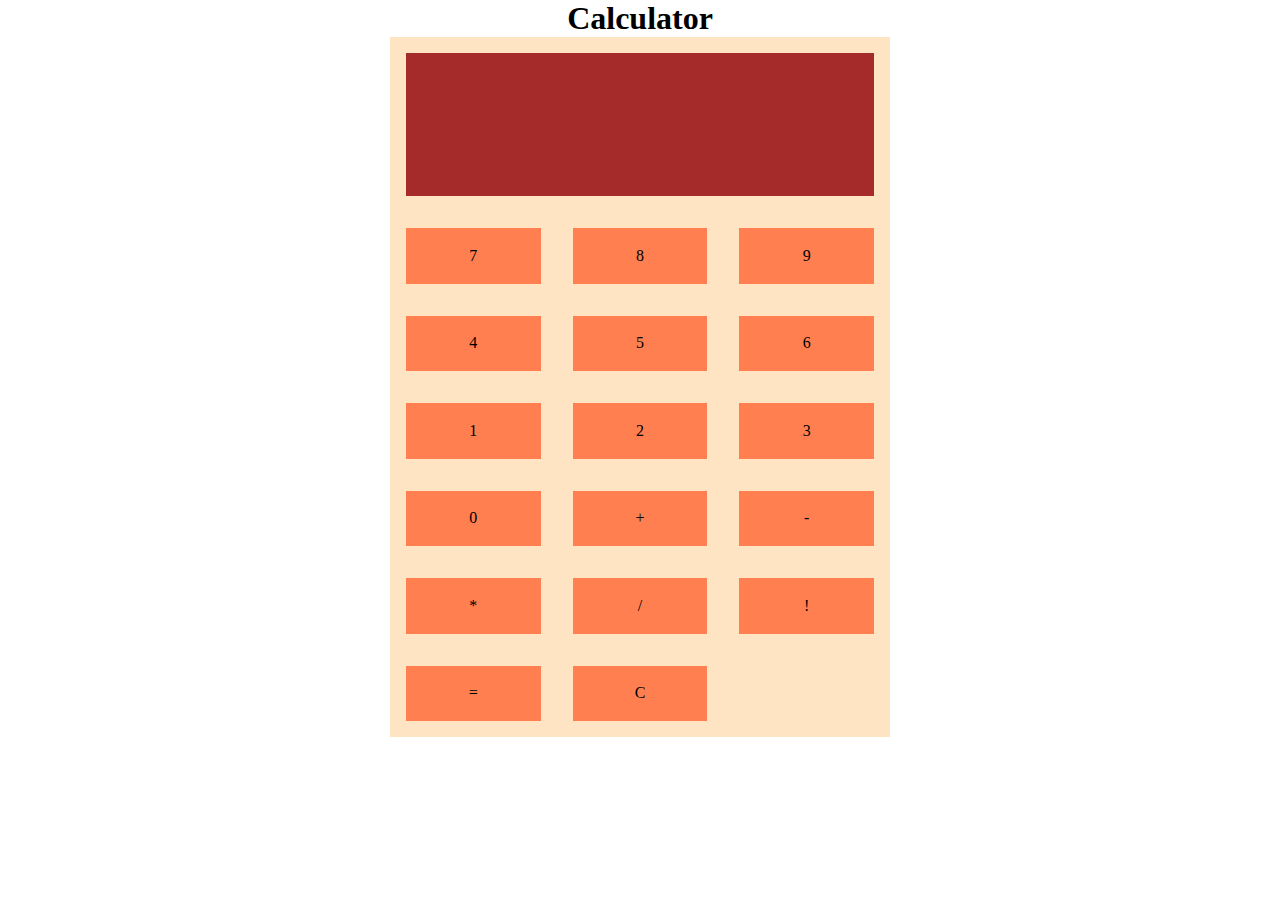
==== index2.html @ f5e05040 "page done" ====
<!DOCTYPE html>
<html lang="en">
  <head>
    <meta charset="UTF-8" />
    <meta http-equiv="X-UA-Compatible" content="IE=edge" />
    <meta name="viewport" content="width=device-width, initial-scale=1.0" />
    <title>Calculator</title>
    <link rel="stylesheet" href="style2.css" />
  </head>

  <body>
    <div>
      <div class="title">
        <h1><span class="name"></span> Calculator</h1>
      </div>
      <div class="calculator">
        <div class="screen"></div>
        <p class="seven btn">7</p>
        <p class="eight btn">8</p>
        <p class="nine btn">9</p>
        <p class="four btn">4</p>
        <p class="five btn">5</p>
        <p class="six btn">6</p>
        <p class="one btn">1</p>
        <p class="two btn">2</p>
        <p class="three btn">3</p>
        <p class="zero btn">0</p>
        <p class="add btn">+</p>
        <p class="reduce btn">-</p>
        <p class="multi btn">*</p>
        <p class="devide btn">/</p>
        <p class="factorial btn">!</p>
        <p class="equal btn">=</p>
        <p class="clear btn">C</p>
      </div>
    </div>
    <script src="app2.js"></script>
  </body>
</html>
---- style2.css ----
* {
  margin: 0;
  padding: 0;
  box-sizing: border-box;
}

body {
  height: 100vh;
}

.title {
  text-align: center;
}

.calculator {
  width: 500px;
  height: 700px;
  display: grid;
  grid-template-columns: 1fr 1fr 1fr;
  grid-template-rows: 1fr 1fr 1fr 1fr 1fr 1fr 1fr 1fr;
  background-color: bisque;
  margin: auto;
}

.screen {
  grid-column-start: 1;
  grid-column-end: 4;
  grid-row-start: 1;
  grid-row-end: 3;
  background: brown;
  margin: 1rem;
}

p {
  display: flex;
  align-items: center;
  justify-content: center;
  background-color: coral;
  margin: 1rem;
  transition: 0.5s all;
}

p:hover {
  background-color: rgb(248, 94, 38);
  cursor: pointer;
}
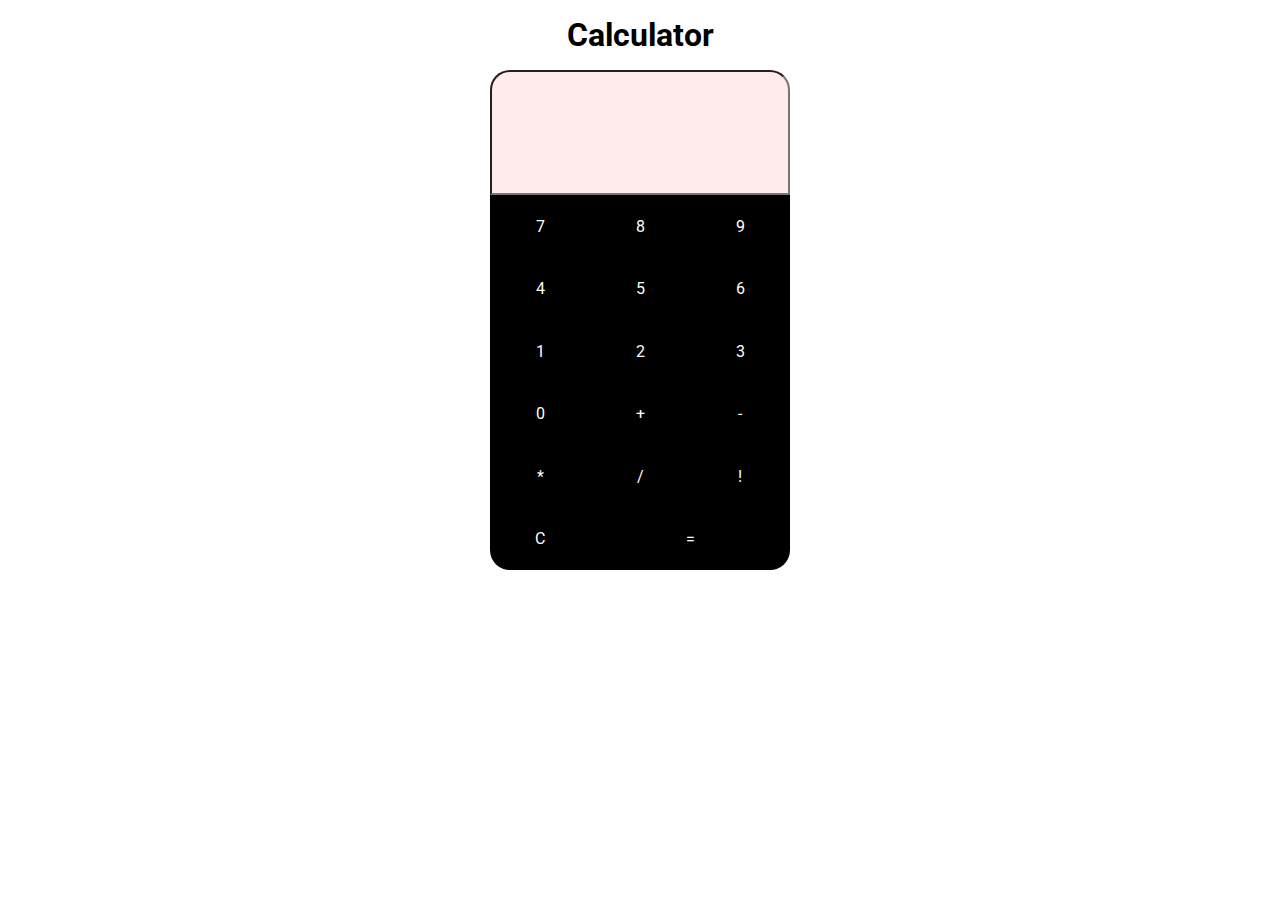
==== commit d16ff0f9: "almost finish" ====
--- a/index2.html
+++ b/index2.html
@@ -1,39 +1,41 @@
 <!DOCTYPE html>
 <html lang="en">
-  <head>
-    <meta charset="UTF-8" />
-    <meta http-equiv="X-UA-Compatible" content="IE=edge" />
-    <meta name="viewport" content="width=device-width, initial-scale=1.0" />
-    <title>Calculator</title>
-    <link rel="stylesheet" href="style2.css" />
-  </head>
 
-  <body>
-    <div>
-      <div class="title">
-        <h1><span class="name"></span> Calculator</h1>
-      </div>
-      <div class="calculator">
-        <div class="screen"></div>
-        <p class="seven btn">7</p>
-        <p class="eight btn">8</p>
-        <p class="nine btn">9</p>
-        <p class="four btn">4</p>
-        <p class="five btn">5</p>
-        <p class="six btn">6</p>
-        <p class="one btn">1</p>
-        <p class="two btn">2</p>
-        <p class="three btn">3</p>
-        <p class="zero btn">0</p>
-        <p class="add btn">+</p>
-        <p class="reduce btn">-</p>
-        <p class="multi btn">*</p>
-        <p class="devide btn">/</p>
-        <p class="factorial btn">!</p>
-        <p class="equal btn">=</p>
-        <p class="clear btn">C</p>
-      </div>
+<head>
+  <meta charset="UTF-8" />
+  <meta http-equiv="X-UA-Compatible" content="IE=edge" />
+  <meta name="viewport" content="width=device-width, initial-scale=1.0" />
+  <title>Calculator</title>
+  <link rel="stylesheet" href="style2.css" />
+</head>
+
+<body>
+  <div>
+    <div class="title">
+      <h1><span class="name"></span> Calculator</h1>
     </div>
-    <script src="app2.js"></script>
-  </body>
-</html>
+    <form class="calculator" name="calculator">
+      <input class="screen" name="input" readonly></input>
+      <p class="seven btn">7</p>
+      <p class="eight btn">8</p>
+      <p class="nine btn">9</p>
+      <p class="four btn">4</p>
+      <p class="five btn">5</p>
+      <p class="six btn">6</p>
+      <p class="one btn">1</p>
+      <p class="two btn">2</p>
+      <p class="three btn">3</p>
+      <p class="zero btn">0</p>
+      <p class="add btn">+</p>
+      <p class="reduce btn">-</p>
+      <p class="multi btn">*</p>
+      <p class="devide btn">/</p>
+      <p class="factorial btn">!</p>
+      <p class="clear btn">C</p>
+      <p class="equal btn">=</p>
+    </form>
+  </div>
+  <script src="app2.js"></script>
+</body>
+
+</html>--- a/style2.css
+++ b/style2.css
@@ -1,11 +1,20 @@
+@import url("https://fonts.googleapis.com/css2?family=Lato&family=Outfit&family=Roboto:wght@300&display=swap");
+
 * {
   margin: 0;
   padding: 0;
   box-sizing: border-box;
+  font-family: "Lato", sans-serif;
+  font-family: "Outfit", sans-serif;
+  font-family: "Roboto", sans-serif;
 }
 
 body {
   height: 100vh;
+}
+
+h1 {
+  margin: 1rem;
 }
 
 .title {
@@ -13,13 +22,14 @@
 }
 
 .calculator {
-  width: 500px;
-  height: 700px;
+  width: 300px;
+  height: 500px;
   display: grid;
   grid-template-columns: 1fr 1fr 1fr;
   grid-template-rows: 1fr 1fr 1fr 1fr 1fr 1fr 1fr 1fr;
   background-color: bisque;
   margin: auto;
+  border-radius: 20px;
 }
 
 .screen {
@@ -27,20 +37,39 @@
   grid-column-end: 4;
   grid-row-start: 1;
   grid-row-end: 3;
-  background: brown;
-  margin: 1rem;
+  background: rgb(255, 235, 235);
+  border-top-left-radius: 20px;
+  border-top-right-radius: 20px;
+  display: flex;
+  /* justify-content: center; */
+  padding: 1rem;
+  align-items: center;
+  /* margin: 1rem; */
 }
 
 p {
   display: flex;
   align-items: center;
   justify-content: center;
-  background-color: coral;
-  margin: 1rem;
-  transition: 0.5s all;
+  background-color: rgb(0, 0, 0);
+  color: white;
+
+  /* margin: 1rem; */
+  transition: 0.2s all;
 }
 
 p:hover {
   background-color: rgb(248, 94, 38);
   cursor: pointer;
 }
+
+.equal {
+  grid-row-start: 8;
+  grid-column-start: 2;
+  grid-column-end: 4;
+  border-bottom-right-radius: 20px;
+}
+
+.clear {
+  border-bottom-left-radius: 20px;
+}
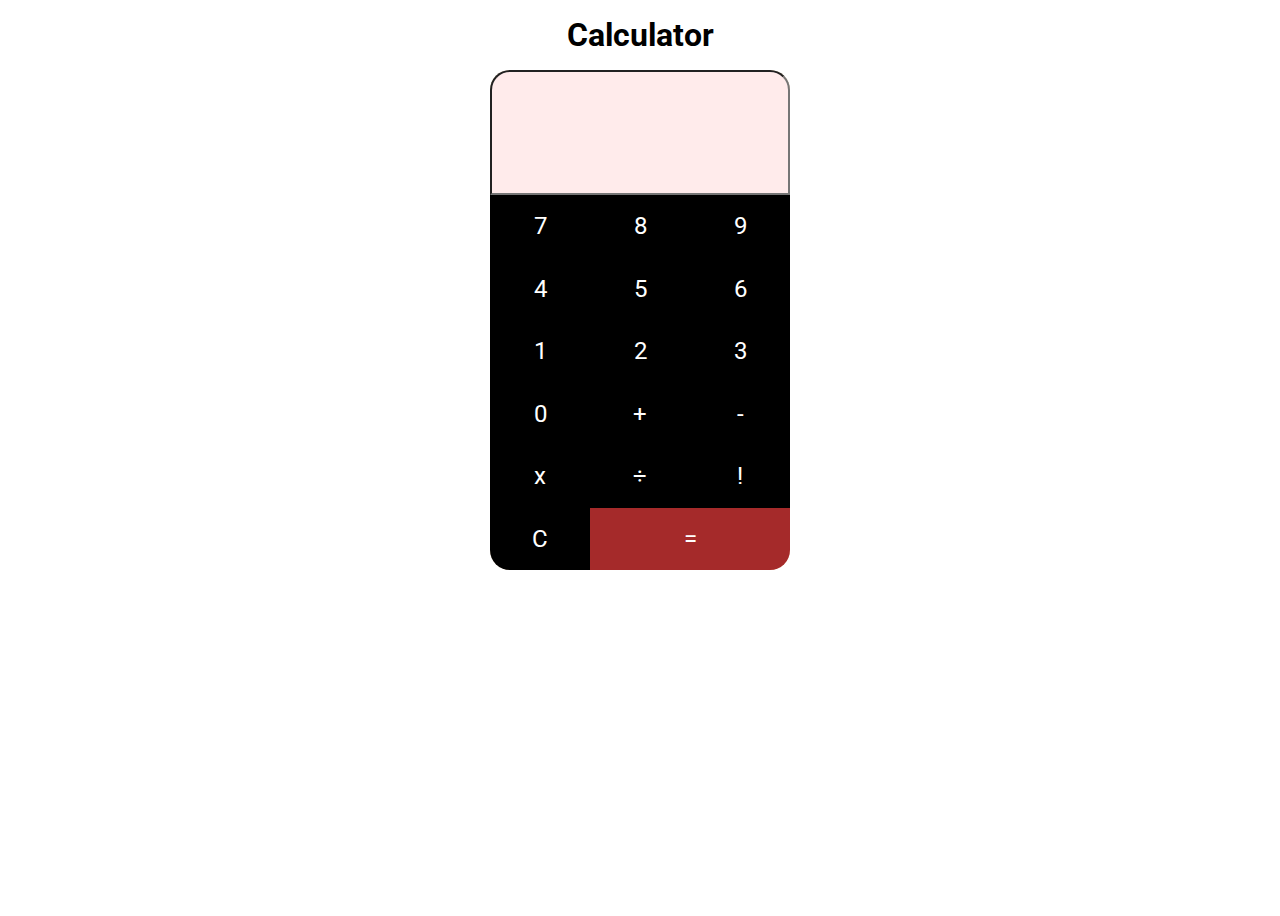
==== commit e425887e: "fix" ====
--- a/index2.html
+++ b/index2.html
@@ -16,23 +16,23 @@
     </div>
     <form class="calculator" name="calculator">
       <input class="screen" name="input" readonly></input>
-      <p class="seven btn">7</p>
-      <p class="eight btn">8</p>
-      <p class="nine btn">9</p>
-      <p class="four btn">4</p>
-      <p class="five btn">5</p>
-      <p class="six btn">6</p>
-      <p class="one btn">1</p>
-      <p class="two btn">2</p>
-      <p class="three btn">3</p>
-      <p class="zero btn">0</p>
-      <p class="add btn">+</p>
-      <p class="reduce btn">-</p>
-      <p class="multi btn">*</p>
-      <p class="devide btn">/</p>
-      <p class="factorial btn">!</p>
-      <p class="clear btn">C</p>
-      <p class="equal btn">=</p>
+      <p class="seven btn" data-id="7">7</p>
+      <p class="eight btn" data-id="8">8</p>
+      <p class="nine btn" data-id="9">9</p>
+      <p class="four btn" data-id="4">4</p>
+      <p class="five btn" data-id="5">5</p>
+      <p class="six btn" data-id="6">6</p>
+      <p class="one btn" data-id="1">1</p>
+      <p class="two btn" data-id="2">2</p>
+      <p class="three btn" data-id="3">3</p>
+      <p class="zero btn" data-id="0">0</p>
+      <p class="add btn" data-id="+">+</p>
+      <p class="reduce btn" data-id="-">-</p>
+      <p class="multi btn" data-id="*">x</p>
+      <p class="devide btn" data-id="/">÷</p>
+      <p class="factorial btn" data-id="!">!</p>
+      <p class="clear btn" data-id="C">C</p>
+      <p class="equal btn" data-id="=">=</p>
     </form>
   </div>
   <script src="app2.js"></script>
--- a/style2.css
+++ b/style2.css
@@ -33,6 +33,7 @@
 }
 
 .screen {
+  font-size: 3rem;
   grid-column-start: 1;
   grid-column-end: 4;
   grid-row-start: 1;
@@ -48,6 +49,7 @@
 }
 
 p {
+  font-size: 1.5rem;
   display: flex;
   align-items: center;
   justify-content: center;
@@ -68,6 +70,7 @@
   grid-column-start: 2;
   grid-column-end: 4;
   border-bottom-right-radius: 20px;
+  background-color: brown;
 }
 
 .clear {
